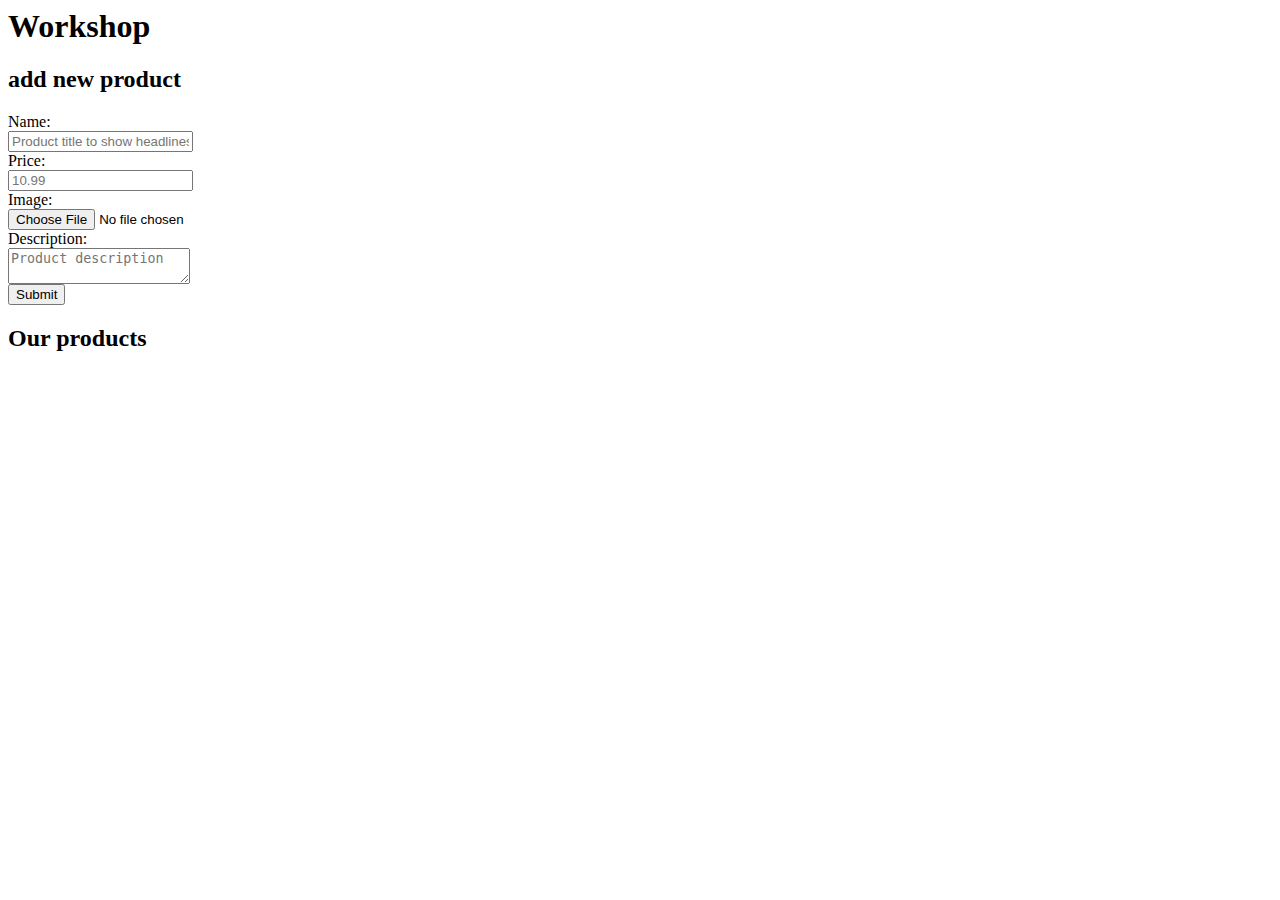
==== Index.html @ 44582de3 "Test filer" ====
<html>
<head>
<link rel="stylesheet" type="text/css" href="style.css">
<style>
</style>
</head>
<body>
<script>
    function CreateNewProduct(event){
        event.preventDefault();

        const name = document.querySelector("[name='name']").value;
        const price = document.querySelector("[name='price']").value;
        const description = document.querySelector("[name='description']").value;
        const image = document.querySelector("[name='image']").files[0].name;
        
        const product = {name, price, description};

        console.log(product);

        const productList = JSON.parse(window.localStorage.getItem("productList")) || [];
        productList.push(product);
        window.localStorage.setItem("productList", JSON.stringify(productList));
        renderProductList();

        event.target.reset();

    }
</script>


<h1> Workshop </h1>

<h2> add new product </h2>

<form onsubmit="CreateNewProduct(event)">
   <div>
        <label>Name:
            <div><input name="name" placeholder="Product title to show headlines"/></div>
        </label>
   </div>         
   <div>
        <label>Price: 
            <div><input name="price" placeholder="10.99"/></div>
            </label>
            </div>
    <div>
        <label>Image:
            <div><input name="image" type="file"/></div>
            </label>
            </div>       
    <div>
        <label>Description:        
        <div><textarea name="description" placeholder="Product description"></textarea></div>
        </label>
        </div>
    <div>        
    <input type="submit"/>
    </div>
</form>

<h2> Our products </h2>

<div id="productList"></div>

<script>

function renderProductList(){
    const productList = JSON.parse(window.localStorage.getItem("productList")) || [];
    const productListE1 = document.getElementById("productList");
    productListE1.innerHTML = "";
    for (const product of productList) {
        const productE1 = document.createElement("div");
        const {  name, price, description } = product;
        productE1.innerHTML = "<h4>" + name + "</h4>" + 
            "<div>" + description + "</div>" +
            "<div><small>Price:" + price + "</small></div>"
        productListE1.appendChild(productE1);
    }
}

renderProductList();

window.addEventListener ("storage", function(event) {
   if (event.key === "productList") {
       renderProductList();
   } 
});
</script>

</body>
</html>
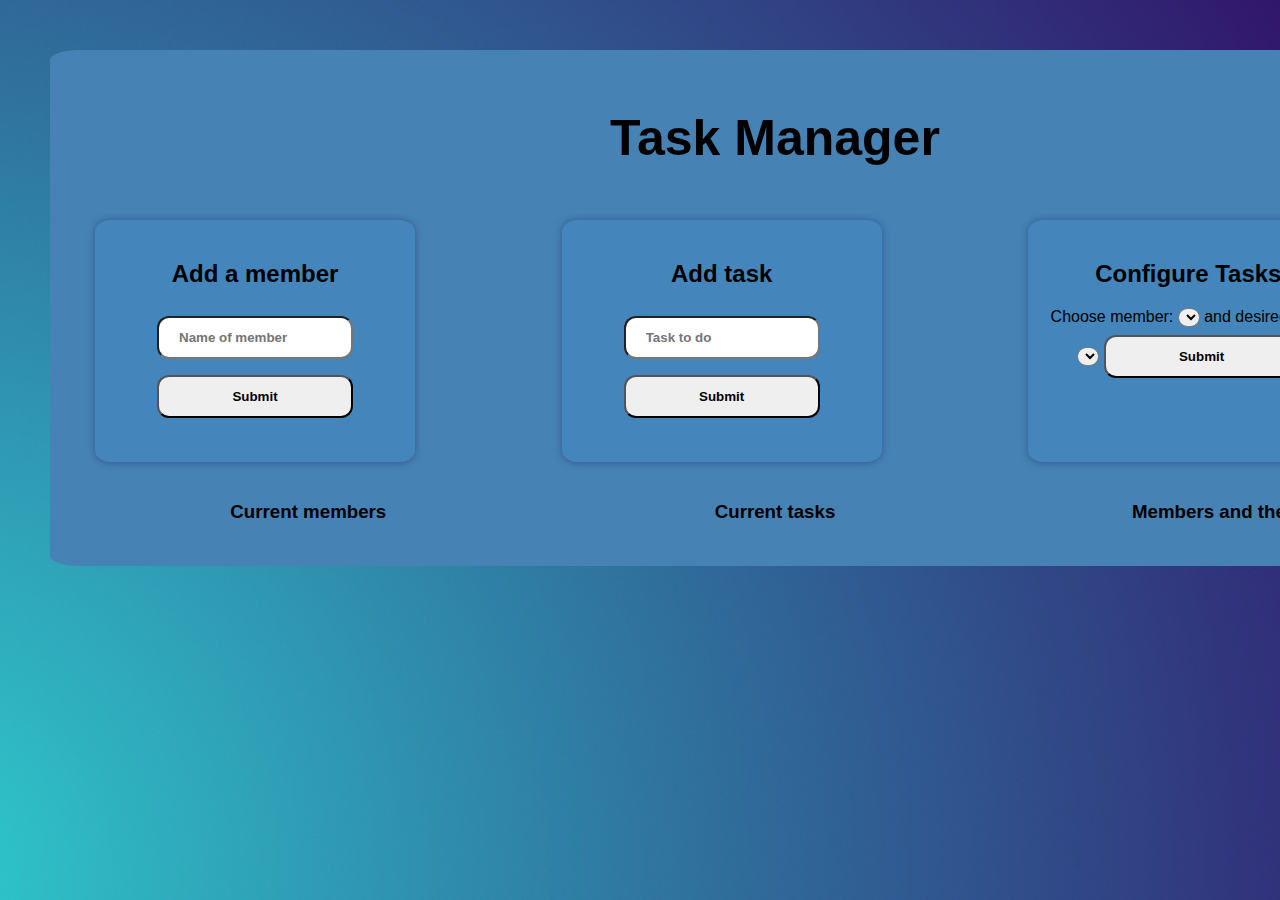
==== commit 085d4b12: "fjernet filer som ikke er i bruk og gjort klart for innlevering" ====
--- a/Index.html
+++ b/Index.html
@@ -1,92 +1,67 @@
-<html>
-<head>
-<link rel="stylesheet" type="text/css" href="style.css">
-<style>
-</style>
-</head>
+<link rel="stylesheet" href="style1.css">
 <body>
-<script>
-    function CreateNewProduct(event){
-        event.preventDefault();
 
-        const name = document.querySelector("[name='name']").value;
-        const price = document.querySelector("[name='price']").value;
-        const description = document.querySelector("[name='description']").value;
-        const image = document.querySelector("[name='image']").files[0].name;
-        
-        const product = {name, price, description};
+<div class="Main-Container">
+  <h1>Task Manager</h1>
 
-        console.log(product);
+  <div id="grid">
+    <div id="adder-div">
+    <form onsubmit="createNewMember(event)">
+      <div>
+        <label><h2>Add a member</h2>
+        <div><input name="name" placeholder="Name of member"/></div>
+        </label>
+      </div>
+      <input type="submit" />
+    </form>
+    </div>
 
-        const productList = JSON.parse(window.localStorage.getItem("productList")) || [];
-        productList.push(product);
-        window.localStorage.setItem("productList", JSON.stringify(productList));
-        renderProductList();
+<div id="task-div">
+  <form onsubmit="createNewTask(event)">
+     <div>
+        <label><h2>Add task</h2>
+         <div><input name="task" placeholder="Task to do"/></div>
+        </label>
+     </div>
+     <input type="submit" />
+       
+  </form>
+</div>
+  
+  
 
-        event.target.reset();
+<div id="configure-div">
+<h2>Configure Tasks</h2> <!-- Hent medlem og oppgave fra localStorage fra drop down meny, og legg denne kombinasjonen til i localStorage -->
+<form onsubmit="handleSubmit(event)">
+  <label for="select-Member">Choose member:</label>
+  <select id="select-member">
+ 
+   
+  </select>
+  <label for="select-task">and desired task:</label>
+  <select id="select-task">
 
-    }
-</script>
+    
+  </select>
+    <input type="submit" />
+</div>    
+</div>    
 
+</form>
+<div id="grid">
+<h3>Current members</h3>
+<h3>Current tasks</h3>
+<h3>Members and their tasks</h3>
+</div>
+<div id="grid">
 
-<h1> Workshop </h1>
+<div id="memberList" class="lists"></div>
 
-<h2> add new product </h2>
+  <div id="taskList" class="lists"></div>
 
-<form onsubmit="CreateNewProduct(event)">
-   <div>
-        <label>Name:
-            <div><input name="name" placeholder="Product title to show headlines"/></div>
-        </label>
-   </div>         
-   <div>
-        <label>Price: 
-            <div><input name="price" placeholder="10.99"/></div>
-            </label>
-            </div>
-    <div>
-        <label>Image:
-            <div><input name="image" type="file"/></div>
-            </label>
-            </div>       
-    <div>
-        <label>Description:        
-        <div><textarea name="description" placeholder="Product description"></textarea></div>
-        </label>
-        </div>
-    <div>        
-    <input type="submit"/>
-    </div>
-</form>
+  <div id=toDoList class="lists"> </div>
 
-<h2> Our products </h2>
+</div>
+<body>
 
-<div id="productList"></div>
-
-<script>
-
-function renderProductList(){
-    const productList = JSON.parse(window.localStorage.getItem("productList")) || [];
-    const productListE1 = document.getElementById("productList");
-    productListE1.innerHTML = "";
-    for (const product of productList) {
-        const productE1 = document.createElement("div");
-        const {  name, price, description } = product;
-        productE1.innerHTML = "<h4>" + name + "</h4>" + 
-            "<div>" + description + "</div>" +
-            "<div><small>Price:" + price + "</small></div>"
-        productListE1.appendChild(productE1);
-    }
-}
-
-renderProductList();
-
-window.addEventListener ("storage", function(event) {
-   if (event.key === "productList") {
-       renderProductList();
-   } 
-});
-</script>
-
-</body>
-</html>
+<script src="taskmang.js"></script>--- a/style1.css
+++ b/style1.css
@@ -0,0 +1,94 @@
+body {
+    margin:50px;
+    background-image: url(bodybackground.jfif);
+    background-size: cover;
+}
+
+h1 {
+    font-size: 50px;
+}
+
+/* Main Containers */
+.Main-Container {
+    padding: 25px;
+    margin: auto;
+    background-color: steelblue;
+    width: 1400px;
+    height: auto;
+    text-align: center;
+    border-radius: 2%;
+    font-family: -apple-system, BlinkMacSystemFont, 'Segoe UI', Roboto, Oxygen, Ubuntu, Cantarell, 'Open Sans', 'Helvetica Neue', sans-serif;
+}
+
+/* Divs */
+#grid {
+    display: grid;
+    grid-template-columns: repeat(3,1fr);
+}
+
+#adder-div {
+    margin: 20px;;
+    padding: 20px;
+    width: 280px;
+    border-width: thin;
+    background-color: rgba(68, 134, 189, 0.842);
+    border-color: rgb(76, 150, 211);
+    text-align: center;
+    border-radius: 5%;
+    box-shadow: 0px 0.2px 7px rgb(52, 88, 143);
+    left: 100px;
+}
+
+#task-div {
+    margin: 20px;
+    padding: 20px;
+    width: 280px;
+    border-width: thin;
+    background-color: rgba(68, 134, 189, 0.842);
+    border-color: rgb(76, 150, 211);
+    text-align: center;
+    border-radius: 5%;
+    box-shadow: 0px 0.2px 7px rgb(52, 88, 143);
+}
+
+#configure-div {
+    margin: 20px;
+    padding: 20px;
+    width: 280px;
+    border-width: thin;
+    background-color: rgba(68, 134, 189, 0.842);
+    border-color: rgb(76, 150, 211);
+    text-align: center;
+    border-radius: 5%;
+    box-shadow: 0px 0.2px 7px rgb(52, 88, 143);
+}
+
+/*Inputs*/
+input {
+    width: 70%;
+    padding: 12px 20px;
+    margin: 8px 0;
+    box-sizing: border-box;
+    border-radius: 12px;
+    font-weight:bold;
+  }
+
+select {
+   
+    border-radius: 12px;
+    font-weight:bold;
+  }
+}
+
+/*fonts*/
+h1 {
+ color: ivory ;
+ text-shadow: rgb(0, 0, 0) 2px;
+}
+
+.lists {
+    font-size: 20px;
+    font-weight: bold;
+    color: white;
+   
+}
